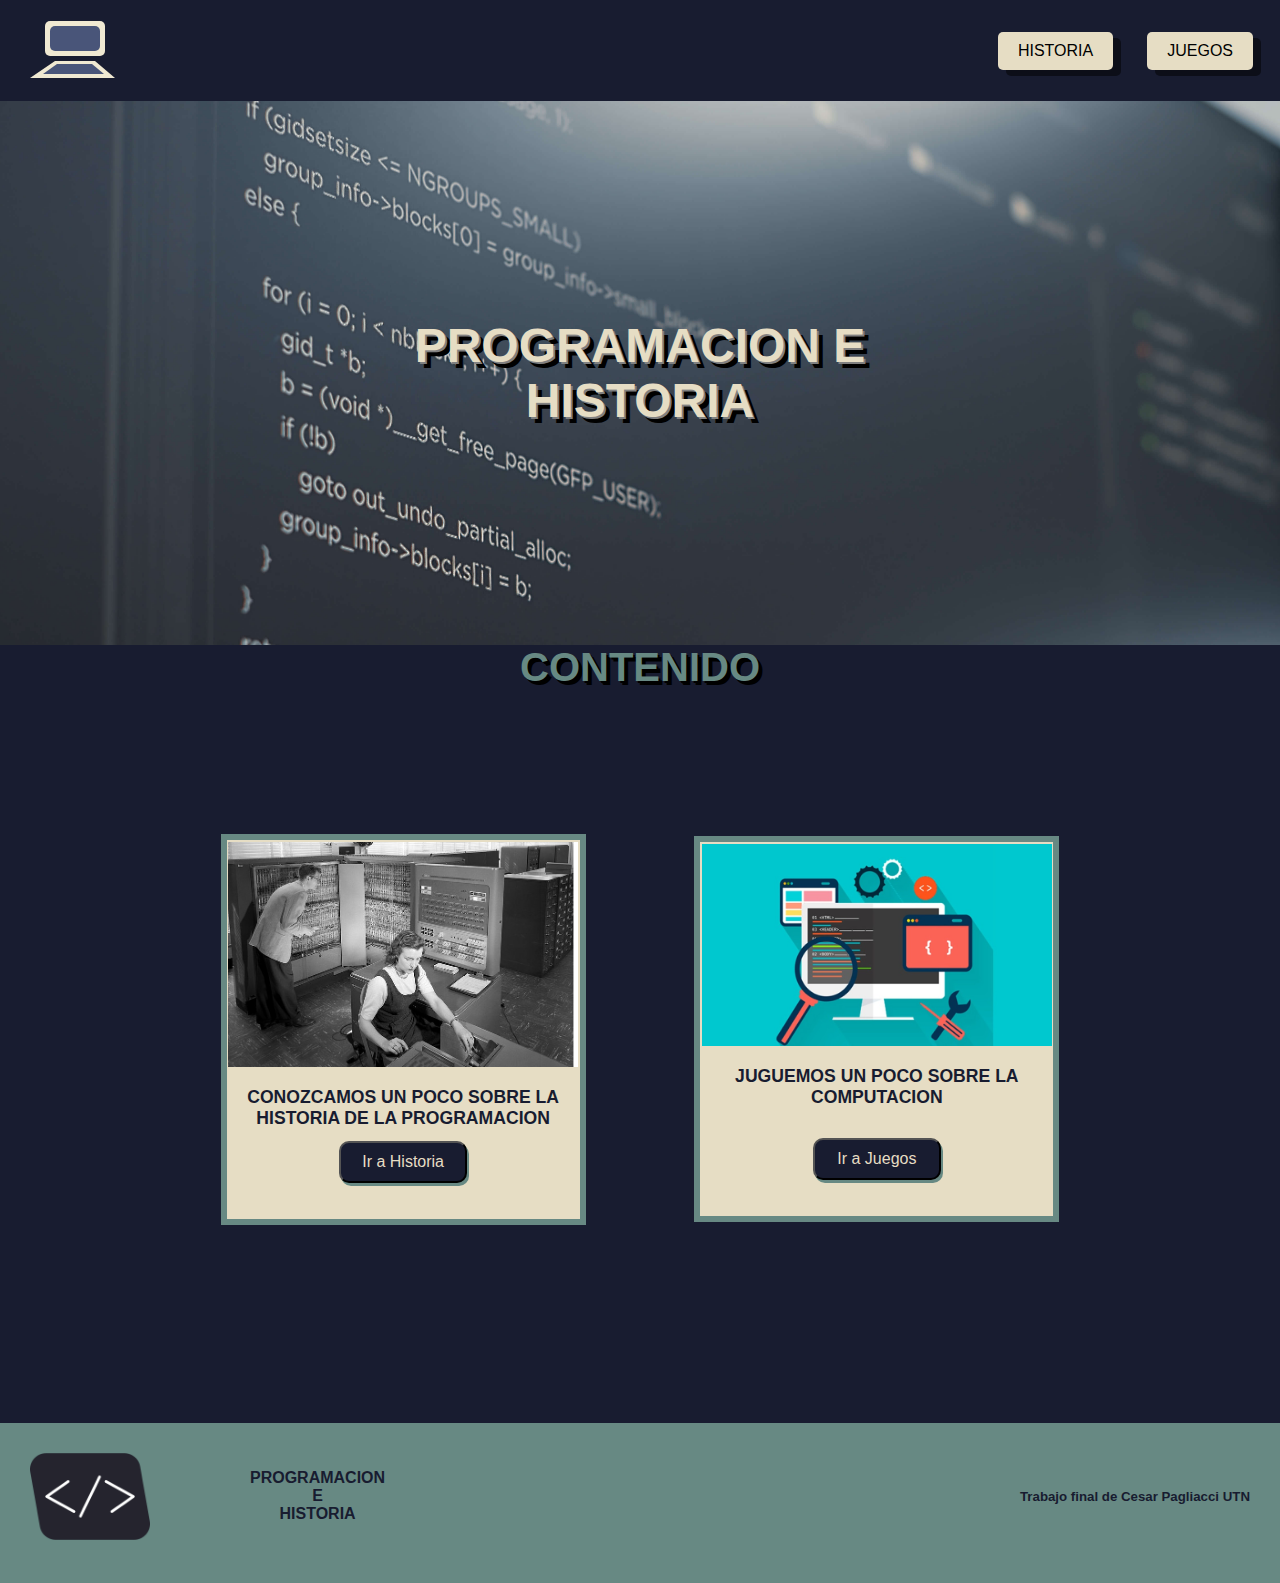
==== index.html @ 2ac9fd41 "primer commit" ====
<!DOCTYPE html>
<html lang="en">
<head>
    <meta charset="UTF-8">
    <meta http-equiv="X-UA-Compatible" content="IE=edge">
    <meta name="viewport" content="width=device-width, initial-scale=1.0">
    <link rel="shortcut icon" href="./img/logo.png" type="image/x-icon">
    <title>Proyecto Final</title>
    <link rel="stylesheet" href="./main.css">
</head>
<body>

<header>
    <nav>           
        <a href="./index.html">
            <svg width="180" height="65">
                <rect x="45" y="5" width="60" height="35" rx="5" fill="#F0E9D2" class="monitor"></rect>
                <rect x="50" y="10" width="50" height="25" rx="5" fill="#495579" class="pantalla"></rect>
                <polygon points="55 45 ,95 45,115 62,30 62" fill="#F0E9D2" class="bordeteclado"></polygon>
                <polygon points="57 48 ,92 48,104 58,43 58" fill="#495579" class="teclado"></polygon>
            </svg>
        </a>    
        
        <div class="links">
            <a href="./historia.html"><button class="menu-button">HISTORIA</button></a>
            <a href="./juegos.html"><button class="menu-button">JUEGOS</button></a>                     
        </div>
    </nav>
</header>

<main>
    <section class="foto">       
       <h2>programacion e historia</h2>
    </section>    

    <section class="contenido">
        <h3>contenido</h3>
        <div id="services">
            <div class="row">
             <div class="column">
                <div class="card">
                  <div class="card_image">                
                    <img src="./img/img1.jpg" alt="">
                  </div>
                  <div class="card_content">
                    <h4 class="card-title">Conozcamos Un poco sobre la historia de la programacion</h4>                 
                  <div><a href="./historia.html"><button>Ir a Historia</button></a></div>
                  </div>
                </div>
              </div>
            
              <div class="column">
                <div class="card">
                  <div class="card_image">                
                    <img src="./img/img2.jpg" alt="">
                  </div>
                  <div class="card_content">
                    <h4 class="card-title">Juguemos un poco sobre la computacion</h4>
                    <br>                     
                    <div><a href="./juegos.html"><button>Ir a Juegos</button></a></div>                                     
                  </div>
                </div>
              </div>         
              
              
            </div> 
        </div>
    
    </section>
    <br>
    <br>
    <br>
    
</main>



<footer>
    <div class="datosFooter">
        <img class="logo" src="./img/logo.png" alt="Logo trabajo final UTN">        
        <h4>Programacion<br> e<br> historia</h4>
        <h5 class="nombre">Trabajo final de Cesar Pagliacci UTN</h5>
    </div>
</footer>    
    
</body>
</html>
---- main.css ----
*{
    font-family: 'Montserrat', sans-serif; 
    margin: auto 0px;
}

:root {
    --colorFondo: rgb(24, 28, 48);
    --colorTexto: rgb(230, 221, 196);    
    --colorMenu:  rgb(73, 85, 121);
    --colorFooter: rgb(103, 137, 131);
    --colorSombra: rgb(0 ,0 ,0);
    --colorJuego: rgb(128 128 128);
    --colorPlay: rgb(173, 255, 47);
    --colorStop: rgb(255, 165, 0);
}

body {
    background-color: var(--colorFondo);
}

header nav {
    display:flex;
    justify-content:space-between;
    padding: 1rem 0;
    background: var(--colorFondo);   
    top: 0;
    left: 0;
}
header nav .links {
    display:flex;
    flex-direction: row;
    justify-content:space-between;
    gap:30px;
    padding-right: 25px;    
}

.menu-button {
    padding: 10px 20px;
    font-size: 16px;
    border: none;
    background-color: var(--colorTexto);   
    color: var(--colorSombra);
    border-radius: 5px;
    cursor: pointer;
    box-shadow: 8px 6px 0px rgba(0, 0, 0, 0.5);    
    transition: transform 0.2s, box-shadow 0.2s;
  }
  
.menu-button:hover {
    box-shadow: 8px 6px 0px rgba(0, 0, 0, 0.5);
    transform: translateY(0);
}
  
.menu-button:active {
    box-shadow: 0px 2px 4px rgba(0, 0, 0, 0.1);
    transform: translateY(3px);
}

/**** animacion svg  *****/

.monitor {    
    animation-iteration-count: 1;
    animation: bajarmonitor ease-in-out 3s;   
}
@keyframes bajarmonitor {
0% {
    transform: translateY(-8.1rem);   
}
100% {
    transform: translateY(0px);   
}
}
.pantalla {    
    animation-iteration-count: 1;
    animation: bajarpantalla ease-in-out 4s ;   
}
@keyframes bajarpantalla {
0% {
    transform: translateY(-8.1rem);   
}
100% {
    transform: translateY(0px);    
}
}
.bordeteclado {    
    animation-iteration-count: 1;
    animation: verteclado ease-in-out 3s ;   
}
@keyframes verteclado {
0% {
    transform: translateY(-8.1rem);    
}
100% {
    transform: translateY(0px);  
}
}
.teclado { 
    animation-iteration-count: 1;
    animation: bajarteclado ease-in-out 4s ;   
}
@keyframes bajarteclado {
0% {    
    transform: translateY(-8.1rem);    
}
100% {
    transform: translateY(0px);   
}
}

/*****  foto central *****/

main .foto {   
    position: relative;
    height: 20rem;
    padding: 7rem 5rem;
    background: fixed url(./img/codigo.jpg);
    background-size:cover;
    background-attachment: fixed;
    background-position: center;
}

.foto h2{
    position: absolute;
    top: 50%;
    left: 50%;
    transform: translate(-50%, -50%);
    text-transform: uppercase; 
    color: var(--colorTexto);
    font-size:300%;
    text-align: center;
    text-shadow: 2px 2px var(--colorJuego), 6px 6px var(--colorSombra);   
}

main .contenido {
    text-align: center;
}
main h3 {
    color: var(--colorFooter);
    font-size: 250%;
    text-transform: uppercase;
    text-shadow: 2px 2px var(--colorSombra), 4px 4px var(--colorSombra);
}

/**** seccion cards  *****/

.row {
    margin:8rem;
    display: flex;
    flex-wrap:wrap;
    justify-content:space-evenly;
    width: auto;
    text-align:center;
}
.column {
   flex: 0 0 25%;
}
.card {    
    position: relative;
    display: flex;
    flex-direction:column;    
    border:  6px solid var(--colorFooter);
    margin: 1rem;
    background-color: var(--colorTexto);
}
.card:hover {
    box-shadow: 0 0.4rem 1.8rem rgb(28 28 28 / 12%);
}
.card_image img {
    margin:.1rem .1rem 0;
    width: 350px;
}
.card_content {
    padding: 1rem;    
}
.card-title {
    color: var(--colorFondo);
    font-size: 1.1rem;
    margin-bottom: 0.5rem;
}
.card-button a {
    text-align: none;
    color: var(--colorTexto);
}
a:link, a:visited, a:active {
    text-decoration: none;
}
.card button {
    padding: 10px;
    border-radius: 10px;
    background-color: var(--colorFondo);
    font-family: Arial, Helvetica, sans-serif;
    box-shadow: 2px 3px var(--colorFooter);
    text-align: center;
    color: var(--colorTexto);
    width: 40%;
    margin-bottom: 20px;
}

/****  seccion historia *****/
.textos {    
     width: 90%;
     display: block;
     margin-left: auto;
     margin-right: auto;
     display: grid;
     grid-template-columns: 1fr 1fr;
     grid-template-rows: 1fr 1fr;
     grid-template-areas: "primero segundo"
                           "tercero cuarto"
                           "quinto sexto"; 
     gap: 20px;   
     justify-items: center;
     align-items: center;
}
 
@media(max-width: 800px){
    .textos {
     width: 30%;
     gap:0px;
     grid-template-columns: 1fr;
     grid-template-rows: 1fr 1fr 1fr 1fr 1fr 1fr;
     grid-template-areas: "primero"
                         "segundo"
                         "cuarto"
                         "tercero"
                         "quinto"
                         "sexto";
    }  
}
 
#parrafo1, #parrafo2, #parrafo3, p {
     font-size: 17px;
     text-align: justify;
     color: var(--colorTexto);
}
.textos h3 {
     text-align: center;
     text-transform: none;
} 
 
#titulo1 {
     grid-area: primero;   
}
 
#titulo2 {
     grid-area: cuarto;
}
 
#titulo3 {
     grid-area: quinto;
}
 
#parrafo1 {
     grid-area: segundo;
}
 
#parrafo2 {
     grid-area: tercero;
}
 
#parrafo3 {
     grid-area: sexto;
}

/****   video   *****/


.seccion-video {
    position: relative;    
    display: flex;   
    align-items:center;
    flex-direction: column;
    
}
.seccion-video h3 {
    text-transform: lowercase;
    font-size:xx-large;
}

.screen-video .comando {   
    display: flex;
    width: 100%;    
    padding: 0.8rem 0;
    background: var(--colorFooter);
}
.botones {    
    display: flex;
    flex-direction: row;
    justify-content: space-between;
    gap: 30px;    
}
button {
    padding: 9px 14px;
    text-align: center;
    text-decoration: none;
    display: inline-block;
    font-size: 16px;
    border-radius: 10px;
    margin: 4px 2px;
    box-shadow: 8px 6px 0px rgba(0, 0, 0, 0.5);
    cursor: pointer;
}

.boton1 {
    background-color: var(--colorPlay);    
}

.boton2 {
    background-color: var(--colorStop);   
}

#play, #stop {
    width: 20px;
}
.boton1:hover, .boton2:hover  {
    box-shadow: 8px 6px 0px rgba(0, 0, 0, 0.5);
    transform: translateY(0);
}
  
.boton1:active, .boton2:active {
    box-shadow: 0px 2px 4px rgba(0, 0, 0, 0.1);
    transform: translateY(3px);
}

.tiempo {
    color: var(--colorSombra);
    font-weight: bold;
    margin-left: auto;
}

/**** seccion juegos  *****/

.main {
    padding: 100px 20px;
    display: block;
}

.juegos h3 {
    text-align: center;
    font-size: xx-large;
}

.rompecabezas {    
    display: flex;
    flex-direction: column;
    align-items: center;   
}

#text {
    width: 880px;
    height: 500px;    
    border: 1px solid var(--colorSombra);
    margin: auto;
}

#text, #images {
    position: relative;
    display: inline-block;
    width: 100%;   
}
 
#text div {    
    height: 500px;
    width: 288px;    
    border: 1px Solid var(--colorSombra);
    display: inline-block;    
    position: relative; 
}

#text div h6 {   
    display: block;
    position: absolute;
    color: var(--colorFooter);
    font-size: medium;
    bottom: 233px;
    left: 34px;
    padding: 5px;
    width: 100%;
}

#div1:hover,  #div2:hover,  #div3:hover {
    background-color: var(--colorTexto);
}
  
#images {
    position: relative;
    align-items: center;
    width: 100%;
    display: inline-block;
    margin: 0;
}

#images div {   
    border: 0px dashed var(--colorFondo);    
} 
 
#drag4 {    
    background-image: url(./img/rompe2.png);
    display: inline-block;
    height: 500px;
    width: 293px;   
}
  
#drag5 {    
    background-image: url(./img/rompe1.png);
    display: inline-block;
    height: 500px;
    width: 293px;
}
  
#drag6 {   
    background-image: url(./img/rompe3.png);
    display: inline-block;
    height: 500px;
    width: 293px;
}

/****   footer   *****/

footer {    
    color: var(--colorFondo);
    background-color: var(--colorFooter); 
    width: 100%;
    height: 160px; 
}
footer .datosFooter {
    display: flex;    
    gap: 100px;
    padding: 30px;
}
h4 {
    text-transform: uppercase;
    text-align: center;
}
.nombre { margin-left: auto;
}

.logo {
    width: 120px;
}
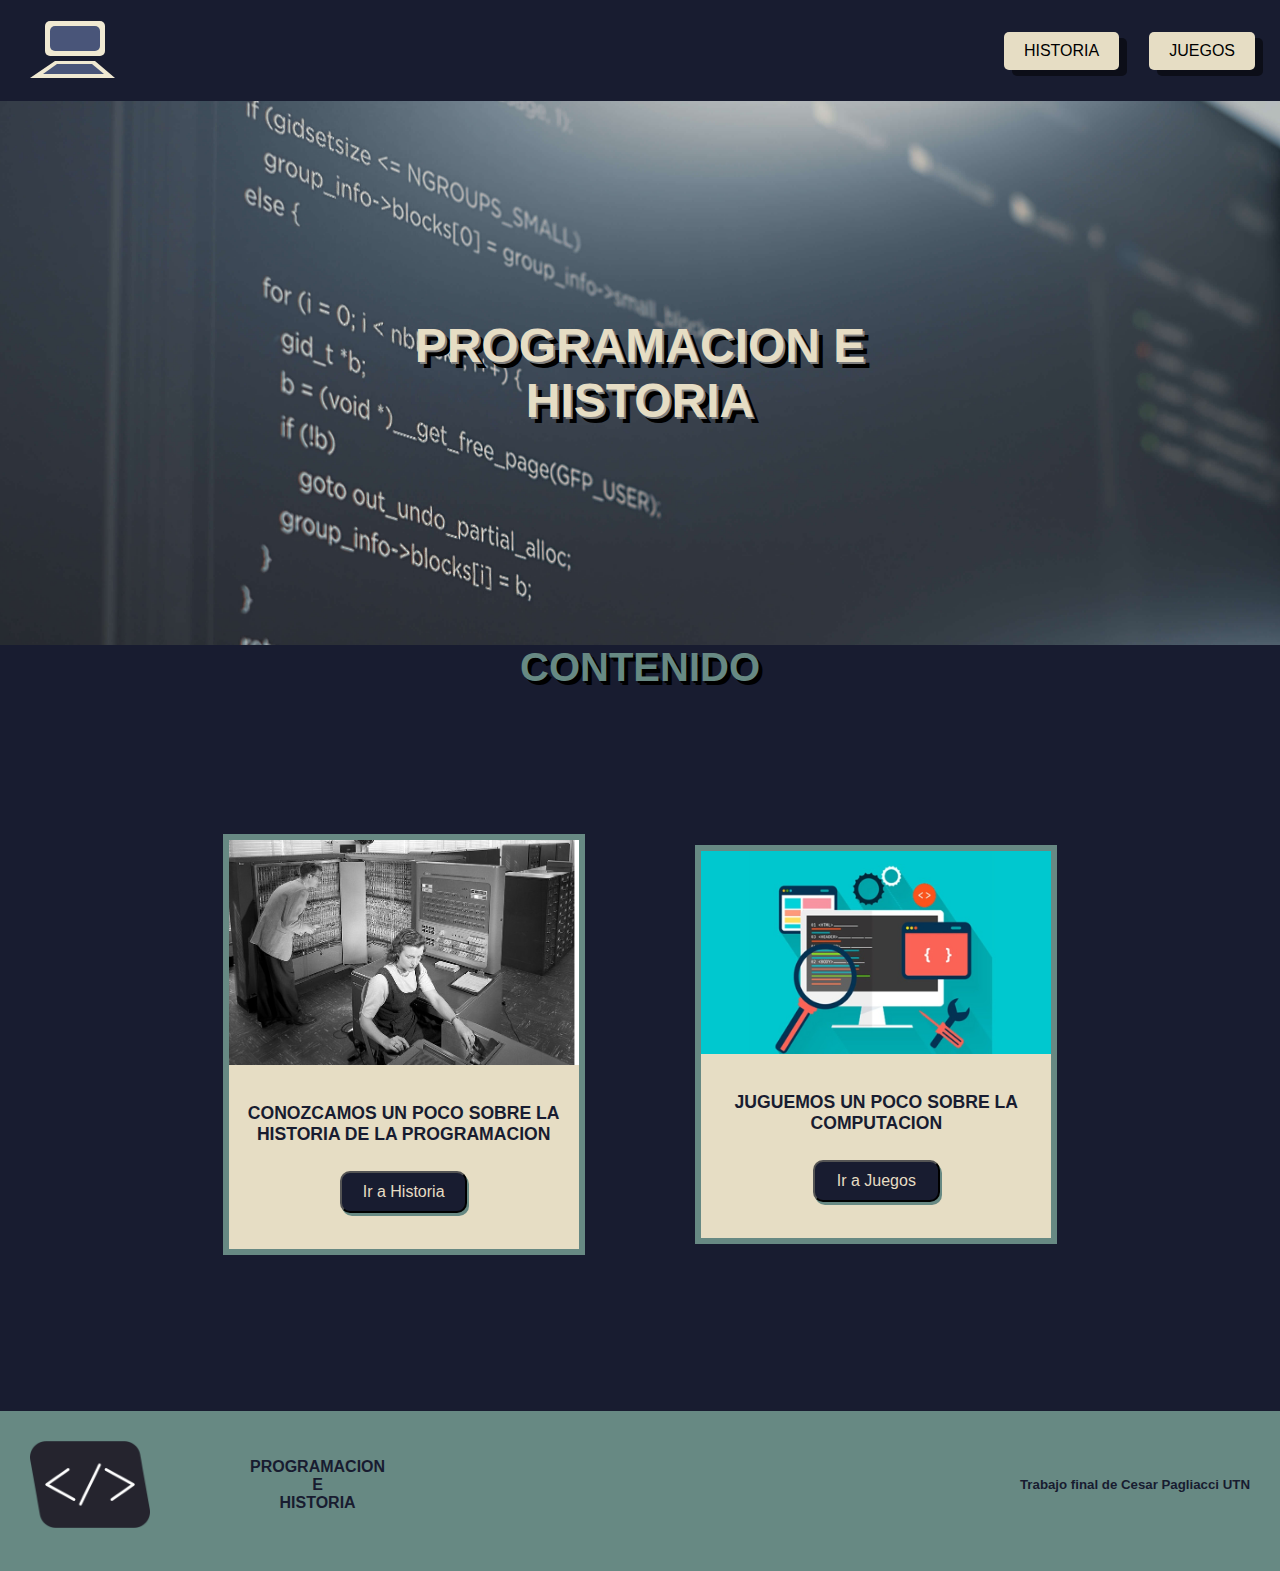
==== commit 37842770: "se sacaron BR y se completo los ALT" ====
--- a/index.html
+++ b/index.html
@@ -22,8 +22,8 @@
         </a>    
         
         <div class="links">
-            <a href="./historia.html"><button class="menu-button">HISTORIA</button></a>
-            <a href="./juegos.html"><button class="menu-button">JUEGOS</button></a>                     
+            <a href="./historia.html" class="menu-button">HISTORIA</a>
+            <a href="./juegos.html" class="menu-button">JUEGOS</a>                     
         </div>
     </nav>
 </header>
@@ -40,7 +40,7 @@
              <div class="column">
                 <div class="card">
                   <div class="card_image">                
-                    <img src="./img/img1.jpg" alt="">
+                    <img src="./img/img1.jpg" alt="computadora historica">
                   </div>
                   <div class="card_content">
                     <h4 class="card-title">Conozcamos Un poco sobre la historia de la programacion</h4>                 
@@ -52,11 +52,10 @@
               <div class="column">
                 <div class="card">
                   <div class="card_image">                
-                    <img src="./img/img2.jpg" alt="">
+                    <img src="./img/img2.jpg" alt="imagen de juego">
                   </div>
                   <div class="card_content">
-                    <h4 class="card-title">Juguemos un poco sobre la computacion</h4>
-                    <br>                     
+                    <h4 class="card-title">Juguemos un poco sobre la computacion</h4>                                        
                     <div><a href="./juegos.html"><button>Ir a Juegos</button></a></div>                                     
                   </div>
                 </div>
@@ -67,12 +66,8 @@
         </div>
     
     </section>
-    <br>
-    <br>
-    <br>
     
 </main>
-
 
 
 <footer>
--- a/main.css
+++ b/main.css
@@ -19,18 +19,18 @@
 }
 
 header nav {
-    display:flex;
-    justify-content:space-between;
+    display: flex;
+    justify-content: space-between;
     padding: 1rem 0;
     background: var(--colorFondo);   
     top: 0;
     left: 0;
 }
 header nav .links {
-    display:flex;
+    display: flex;
     flex-direction: row;
-    justify-content:space-between;
-    gap:30px;
+    justify-content: space-between;
+    gap: 30px;
     padding-right: 25px;    
 }
 
@@ -53,7 +53,8 @@
   
 .menu-button:active {
     box-shadow: 0px 2px 4px rgba(0, 0, 0, 0.1);
-    transform: translateY(3px);
+    transform: translate(3px, 2px);
+    
 }
 
 /**** animacion svg  *****/
@@ -107,7 +108,7 @@
 }
 }
 
-/*****  foto central *****/
+/*****  foto central inicio*****/
 
 main .foto {   
     position: relative;
@@ -141,15 +142,15 @@
     text-shadow: 2px 2px var(--colorSombra), 4px 4px var(--colorSombra);
 }
 
-/**** seccion cards  *****/
+/**** seccion cards inicio *****/
 
 .row {
-    margin:8rem;
+    margin: 8rem;
     display: flex;
     flex-wrap:wrap;
-    justify-content:space-evenly;
+    justify-content: space-evenly;
     width: auto;
-    text-align:center;
+    text-align: center;
 }
 .column {
    flex: 0 0 25%;
@@ -157,19 +158,21 @@
 .card {    
     position: relative;
     display: flex;
-    flex-direction:column;    
-    border:  6px solid var(--colorFooter);
+    flex-direction: column;
+    justify-content:space-between;
+    width: 350px;    
+    border: 6px solid var(--colorFooter);
     margin: 1rem;
     background-color: var(--colorTexto);
 }
-.card:hover {
-    box-shadow: 0 0.4rem 1.8rem rgb(28 28 28 / 12%);
-}
-.card_image img {
-    margin:.1rem .1rem 0;
-    width: 350px;
+
+.card_image img {        
+    width: 100%;
+    height: auto;
+    margin: 0px;
 }
 .card_content {
+    margin-top: 18px;
     padding: 1rem;    
 }
 .card-title {
@@ -177,7 +180,7 @@
     font-size: 1.1rem;
     margin-bottom: 0.5rem;
 }
-.card-button a {
+.card-button a {    
     text-align: none;
     color: var(--colorTexto);
 }
@@ -185,11 +188,12 @@
     text-decoration: none;
 }
 .card button {
+    margin-top: 18px;
     padding: 10px;
     border-radius: 10px;
     background-color: var(--colorFondo);
     font-family: Arial, Helvetica, sans-serif;
-    box-shadow: 2px 3px var(--colorFooter);
+    box-shadow: 2px 3px var(--colorFooter);   
     text-align: center;
     color: var(--colorTexto);
     width: 40%;
@@ -197,7 +201,8 @@
 }
 
 /****  seccion historia *****/
-.textos {    
+.textos {  
+     margin-top: 40px;  
      width: 90%;
      display: block;
      margin-left: auto;
@@ -266,14 +271,15 @@
 
 
 .seccion-video {
+    margin-top: 130px;
     position: relative;    
     display: flex;   
     align-items:center;
     flex-direction: column;
     
 }
-.seccion-video h3 {
-    text-transform: lowercase;
+.seccion-video h3 { 
+    text-transform: none; 
     font-size:xx-large;
 }
 
@@ -333,6 +339,10 @@
 .main {
     padding: 100px 20px;
     display: block;
+}
+
+.juegos {
+    margin-top: 50px;
 }
 
 .juegos h3 {
@@ -371,15 +381,20 @@
     display: block;
     position: absolute;
     color: var(--colorFooter);
-    font-size: medium;
-    bottom: 233px;
-    left: 34px;
+    font-size: small;
+    top: 220px;    
+    left: 59px;
     padding: 5px;
     width: 100%;
+    z-index: 0;
 }
 
 #div1:hover,  #div2:hover,  #div3:hover {
     background-color: var(--colorTexto);
+}
+
+.inferior {
+    padding-top: 15px;
 }
   
 #images {
@@ -405,19 +420,20 @@
     background-image: url(./img/rompe1.png);
     display: inline-block;
     height: 500px;
-    width: 293px;
+    width: 293px;  
 }
   
 #drag6 {   
     background-image: url(./img/rompe3.png);
     display: inline-block;
     height: 500px;
-    width: 293px;
+    width: 293px;     
 }
 
 /****   footer   *****/
 
-footer {    
+footer {
+    margin-top: 140px;  
     color: var(--colorFondo);
     background-color: var(--colorFooter); 
     width: 100%;
@@ -432,7 +448,8 @@
     text-transform: uppercase;
     text-align: center;
 }
-.nombre { margin-left: auto;
+.nombre {
+    margin-left: auto;    
 }
 
 .logo {
